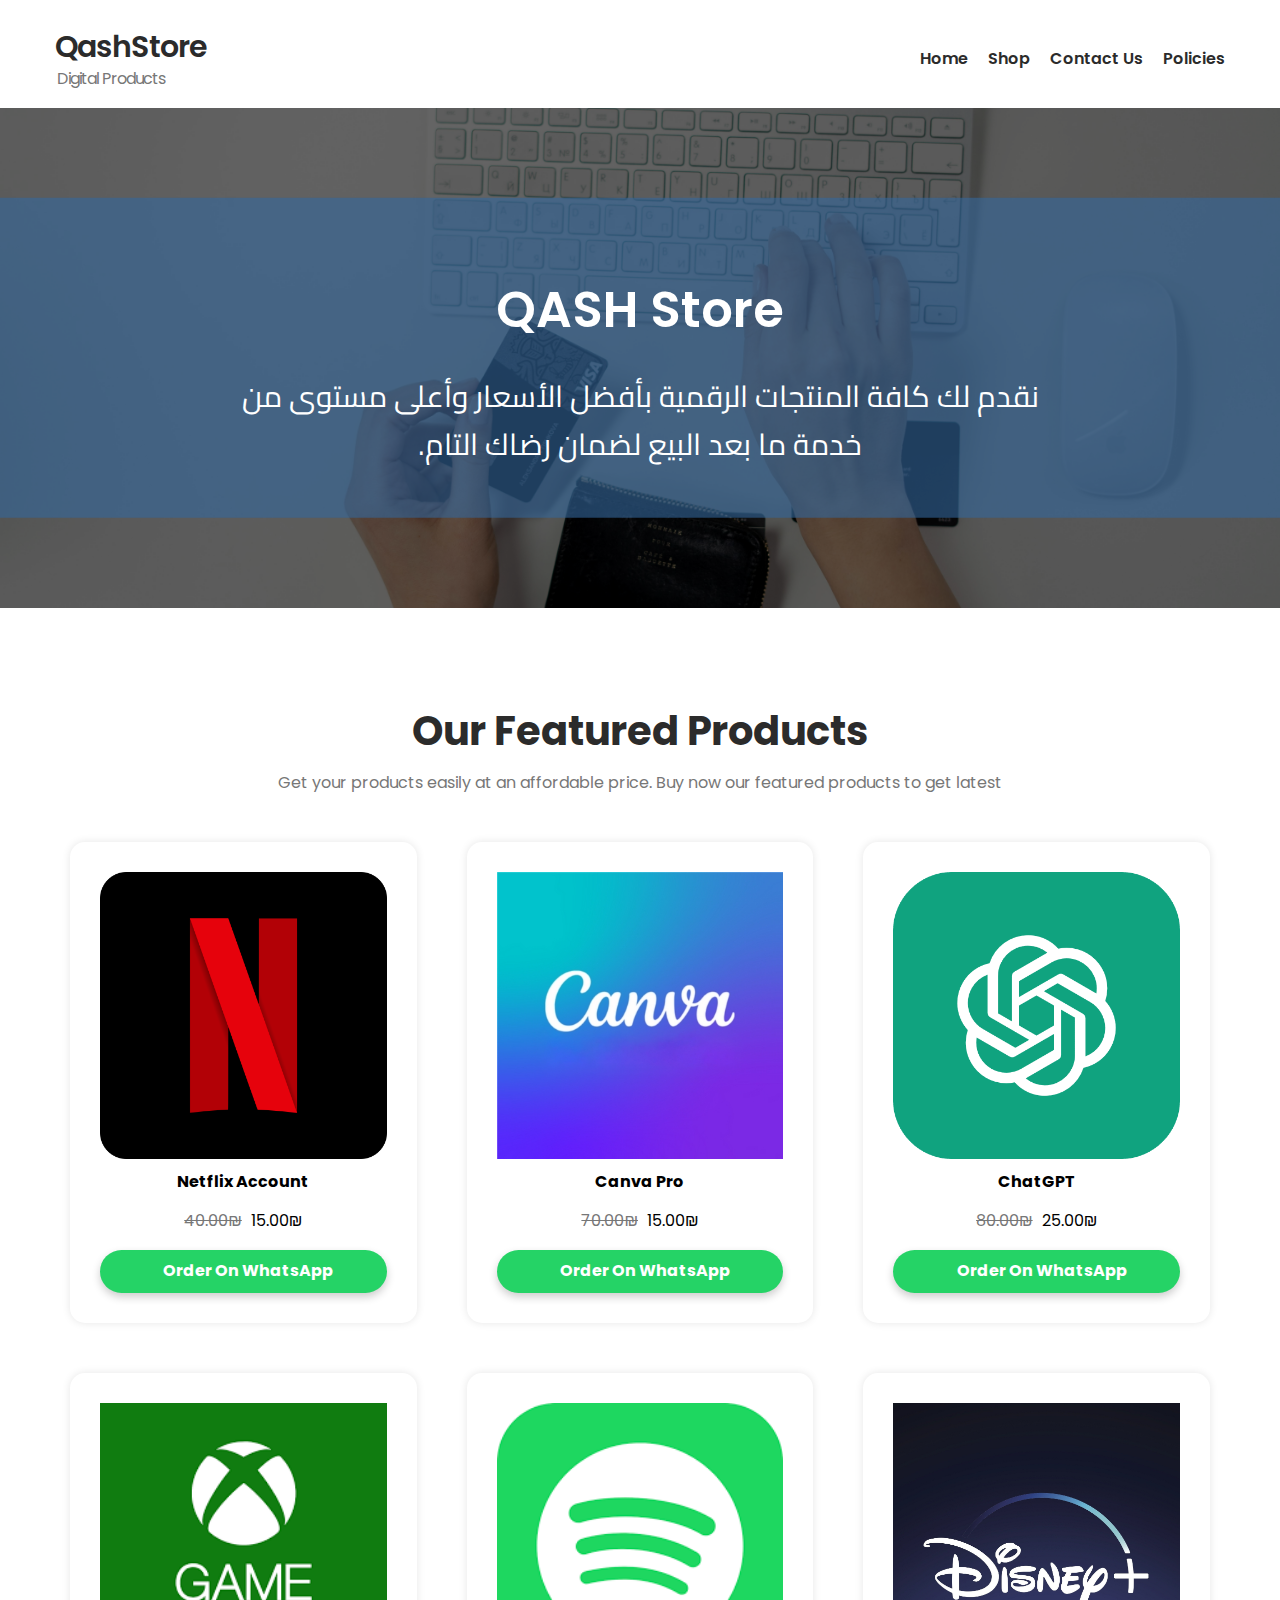
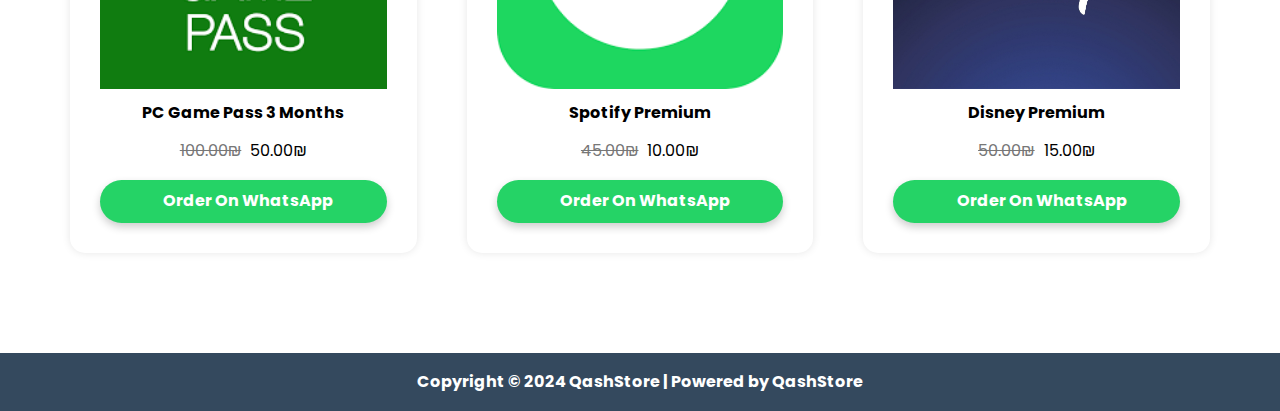
==== index.html @ d701d6b6 "first commit" ====
<!DOCTYPE html>
<html lang="en">
  <head>
    <!-- Meta Tags -->
    <meta charset="UTF-8" />
    <meta name="viewport" content="width=device-width, initial-scale=1.0" />
    <!-- Title Tag -->
    <title>QASH Store</title>
    <!-- Favicon -->
    <link
      rel="shortcut icon"
      href="./assets/QASH Store.png"
      type="image/x-icon"
    />
    <!-- Rendar All Element Normalize -->
    <link rel="stylesheet" href="css/normalize.css" />
    <!-- Main File Css -->
    <link rel="stylesheet" href="./css/style.css" />
    <!-- Google Fonts Library -->
    <link rel="preconnect" href="https://fonts.googleapis.com" />
    <link rel="preconnect" href="https://fonts.gstatic.com" crossorigin />
    <link
      href="https://fonts.googleapis.com/css2?family=Cairo:wght@200..1000&family=Poppins:ital,wght@0,100;0,200;0,300;0,400;0,500;0,600;0,700;0,800;0,900;1,100;1,200;1,300;1,400;1,500;1,600;1,700;1,800;1,900&display=swap"
      rel="stylesheet"
    />
    <!-- Font Awesome Library -->
    <link
      rel="stylesheet"
      href="https://cdnjs.cloudflare.com/ajax/libs/font-awesome/6.6.0/css/all.min.css"
      integrity="sha512-Kc323vGBEqzTmouAECnVceyQqyqdsSiqLQISBL29aUW4U/M7pSPA/gEUZQqv1cwx4OnYxTxve5UMg5GT6L4JJg=="
      crossorigin="anonymous"
      referrerpolicy="no-referrer"
    />
  </head>
  <body>
    <!-- Start Header Section -->
    <header>
      <div class="container">
        <div class="left-side">
          <a href="./index.html">
            <h2>QashStore</h2>
            <p>Digital Products</p>
          </a>
        </div>
        <div class="right-side">
          <nav>
            <i onclick="toggleList()" class="fa-solid fa-bars"></i>
            <ul>
              <li><a href="./index.html">Home</a></li>
              <li><a href="./shop.html">Shop</a></li>
              <li><a href="./contactUs.html">Contact Us</a></li>
              <li><a href="./TermsAndConditions.html">Policies</a></li>
            </ul>
          </nav>

          <!-- Modal -->
          <ul class="modal hidden" id="modal">
            <li><a href="./index.html">Home</a></li>
            <li><a href="./shop.html">Shop</a></li>
            <li><a href="./contactUs.html">Contact Us</a></li>
            <li><a href="./TermsAndConditions.html">Policies</a></li>
          </ul>
          <!-- Modal -->
        </div>
      </div>
    </header>
    <!-- End Header Section -->
    <!-- Start About Section -->
    <div class="about">
      <div class="text">
        <h1>QASH Store</h1>
        <p>
          نقدم لك كافة المنتجات الرقمية بأفضل الأسعار وأعلى مستوى من خدمة ما بعد
          البيع لضمان رضاك التام.
        </p>
      </div>
    </div>
    <!-- End About Section -->
    <!-- Start Product Section -->
    <div class="products">
      <div class="container">
        <div class="main-text">
          <h3>Our Featured Products</h3>
          <p>
            Get your products easily at an affordable price. Buy now our
            featured products to get latest
          </p>
        </div>
        <div class="products-container">
          <div class="product">
            <div class="discount">-62.50%</div>
            <img src="./assets/Netflix_icon.svg.png" alt="Netflix" />
            <div class="text">
              <h4>Netflix Account</h4>
              <p><del>40.00₪</del> 15.00₪</p>
              <a
                href="https://wa.me/972592047210?text=HI%20I%20want%20to%20purchase%0AProduct%20Name:%20Netflix%20for%201%20month%20%22shared%22%0AQuantity:%201%0APrice:%2015%20ILS"
                class="whatsapp-button"
                target="_blank"
              >
                <i class="fab fa-whatsapp"></i>
                <span>Order On WhatsApp</span></a
              >
            </div>
          </div>
          <div class="product">
            <div class="discount">-78.57%</div>
            <img src="./assets/canva.jpg" alt="Canva" />
            <div class="text">
              <h4>Canva Pro</h4>
              <p><del>70.00₪</del> 15.00₪</p>
              <a
                href="https://wa.me/972592047210?text=HI%20I%20want%20to%20purchase%0AProduct%20Name:%20Canva%20for%201%20month%20%0AQuantity:%201%0APrice:%2015%20ILS"
                class="whatsapp-button"
                target="_blank"
              >
                <i class="fab fa-whatsapp"></i>
                <span>Order On WhatsApp</span></a
              >
            </div>
          </div>
          <div class="product">
            <div class="discount">-68.75%</div>
            <img src="./assets/chatgpt.png" alt="ChatGPT" />
            <div class="text">
              <h4>ChatGPT</h4>
              <p><del>80.00₪</del> 25.00₪</p>
              <a
                href="https://wa.me/972592047210?text=HI%20I%20want%20to%20purchase%0AProduct%20Name:%20ChatGPT%20for%201%20month%20%0AQuantity:%201%0APrice:%2025%20ILS"
                class="whatsapp-button"
                target="_blank"
              >
                <i class="fab fa-whatsapp"></i>
                <span>Order On WhatsApp</span></a
              >
            </div>
          </div>
          <div class="product">
            <div class="discount">-50.00%</div>
            <img src="./assets/gamepass.png" alt="ChatGPT" />
            <div class="text">
              <h4>PC Game Pass 3 Months</h4>
              <p><del>100.00₪</del> 50.00₪</p>
              <a
                href="https://wa.me/972592047210?text=HI%20I%20want%20to%20purchase%0AProduct%20Name:%20PC%20Game%20Pass%20for%203%20month%20%0AQuantity:%201%0APrice:%2050%20ILS"
                class="whatsapp-button"
                target="_blank"
              >
                <i class="fab fa-whatsapp"></i>
                <span>Order On WhatsApp</span></a
              >
            </div>
          </div>
          <div class="product">
            <div class="discount">-77.78%</div>
            <img src="./assets/spotify.png" alt="ChatGPT" />
            <div class="text">
              <h4>Spotify Premium</h4>
              <p><del>45.00₪</del> 10.00₪</p>
              <a
                href="https://wa.me/972592047210?text=HI%20I%20want%20to%20purchase%0AProduct%20Name:%20Spotify%20Premium%20for%201%20month%20%0AQuantity:%201%0APrice:%2010%20ILS"
                class="whatsapp-button"
                target="_blank"
              >
                <i class="fab fa-whatsapp"></i>
                <span>Order On WhatsApp</span></a
              >
            </div>
          </div>
          <div class="product">
            <div class="discount">-70.00%</div>
            <img src="./assets/disney.jpeg" alt="ChatGPT" />
            <div class="text">
              <h4>Disney Premium</h4>
              <p><del>50.00₪</del> 15.00₪</p>
              <a
                href="https://wa.me/972592047210?text=HI%20I%20want%20to%20purchase%0AProduct%20Name:%20Disney%20Premium%20for%201%20month%20%0AQuantity:%201%0APrice:%2015%20ILS"
                class="whatsapp-button"
                target="_blank"
              >
                <i class="fab fa-whatsapp"></i>
                <span>Order On WhatsApp</span></a
              >
            </div>
          </div>
        </div>
      </div>
    </div>
    <!-- End Product Section -->
    <!-- Start Footer Section -->
    <div class="footer">
      <p>Copyright © 2024 QashStore | Powered by QashStore</p>
    </div>
    <!-- End Footer Section -->
    <!-- Connect Js File -->
    <script src="script.js"></script>
    <!-- Connect Js File -->
  </body>
</html>
---- css/style.css ----
/* Global Variable */
:root {
  --text-color: #2b2b2b;
  --hover-color: #33689d;
  --footer-color: #34495e;
}
/* Global Variable */

/* Global Rule */
* {
  box-sizing: border-box;
  margin: 0;
  padding: 0;
}

body {
  font-family: "Poppins", sans-serif;
}

.container {
  padding: 0 15px;
  margin: 0 auto;
}

/* Small Screen */
@media (min-width: 768px) {
  .container {
    width: 750px;
  }
}

/* Medium Screen */
@media (min-width: 992px) {
  .container {
    width: 970px;
  }
}

/* Large Screen */
@media (min-width: 1200px) {
  .container {
    width: 1170px;
  }
}

.border {
  border: 2px solid red;
}

.main-text {
  text-align: center;
  color: var(--text-color);
  padding-bottom: 50px;
}

.main-text h3 {
  font-size: 40px;
  margin-bottom: 20px;
}

.main-text p {
  color: #777;
}

@media (max-width: 767px) {
  .main-text {
    padding: 50px 0;
  }

  .main-text h3 {
    font-size: 25px;
  }

  .main-text p {
    font-size: 14px;
    line-height: 1.6;
  }
}
/* Global Rule */

/* Start Header */
header .container {
  display: flex;
  align-items: center;
  justify-content: space-between;
  padding: 30px 0 20px;
  position: relative;
}

@media (max-width: 767px) {
  header .container {
    padding: 20px 10px;
  }
}

header .container .left-side {
  cursor: pointer;
}

header .container .left-side a {
  text-decoration: none;
}

header .container .left-side h2 {
  font-size: 30px;
  font-weight: 600;
  letter-spacing: -1px;
  color: var(--text-color);
}

header .container .left-side p {
  color: #777;
  letter-spacing: -1px;
  padding-left: 2px;
  margin-top: 5px;
}

.hidden {
  display: none;
}

header .container .right-side nav i {
  font-size: 25px;
  display: none;
}

header .container .right-side nav ul {
  list-style: none;
  display: flex;
  gap: 20px;
}

header .container .right-side nav ul li a {
  text-decoration: none;
  color: var(--text-color);
  font-weight: 600;
  transition: 0.3s;
}

header .container .right-side nav ul li a:hover {
  color: var(--hover-color);
}

@media (max-width: 767px) {
  header .container .right-side nav i {
    display: block;
  }

  header .container .right-side nav ul {
    display: none;
  }

  header .container .right-side ul.modal {
    list-style: none;
    position: absolute;
    right: 0;
    z-index: 1;
    background-color: #f6f6f6;
    min-width: 200px;
    top: calc(100% - 20px);
  }

  header .container .right-side ul.modal::before {
    position: absolute;
    content: "";
    border-width: 10px;
    border-style: solid;
    border-color: transparent transparent #f6f6f6 transparent;
    right: 10px;
    top: -19px;
  }

  header .container .right-side ul.modal li {
    padding: 10px 0 15px 10px;
    border-bottom: 2px solid rgba(0, 0, 0, 0.3);
  }

  header .container .right-side ul.modal li:last-child {
    border-bottom: none;
  }

  header .container .right-side ul.modal li a {
    text-decoration: none;
    transition: 0.3s;
    color: var(--text-color);
    font-weight: 600;
  }
}

@media (min-width: 768px) {
  .modal {
    display: none;
  }
}
/* End Header */

/* Start About */
.about {
  /* margin: 10px 0 0; */
  width: 100%;
  height: 500px;
  background-image: url(../assets/pexels-cottonbro-3944405.jpg);
  background-size: cover;
  background-position: center;
  position: relative;
}

.about::before {
  content: "";
  position: absolute;
  top: 0;
  left: 0;
  width: 100%;
  height: 100%;
  background-color: rgba(0, 0, 0, 0.6);
}

.about .text {
  color: white;
  padding: 50px;
  position: relative;
  text-align: center;
  left: 50%;
  top: 50%;
  transform: translate(-50%, -50%);
}

.about .text::before {
  content: "";
  position: absolute;
  width: 100%;
  height: 100%;
  top: 0;
  left: 0;
  background-color: var(--hover-color);
  opacity: 0.6;
  z-index: -1;
}

.about .text h1 {
  font-weight: 600;
  font-size: 50px;
}

.about .text p {
  direction: rtl;
  font-size: 30px;
  font-family: "Cairo", sans-serif;
  max-width: 800px;
  margin: 0 auto;
  line-height: 1.6;
}

@media (max-width: 767px) {
  .about .text h1 {
    font-size: 35px;
  }
  .about .text p {
    font-size: 18px;
  }
}
/* End About */

/* Start Products */
.products {
  padding: 100px 0;
}

@media (max-width: 767px) {
  .products {
    padding: 0 0 50px;
  }
}

.products .container .products-container {
  display: grid;
  grid-template-columns: repeat(auto-fill, minmax(300px, 1fr));
  gap: 50px;
}

.products .container .products-container .product {
  text-align: center;
  cursor: pointer;
  border-radius: 15px;
  box-shadow: 0 0 8px rgba(0, 0, 0, 0.1);
  transition: transform 0.3s, box-shadow 0.3s;
  overflow: hidden;
  padding: 30px;
  position: relative;
}

.products .container .products-container .product .discount {
  position: absolute;
  top: -100%;
  left: 0;
  transition: 0.3s;
}

.products .container .products-container .product:hover .discount {
  color: white;
  background-color: var(--hover-color);
  text-align: center;
  font-weight: normal;
  font-size: 12px;
  padding: 5px 8px;
  top: 0;
}

@media (max-width: 767px) {
  .products .container .products-container .product .discount {
    color: white;
    background-color: var(--hover-color);
    text-align: center;
    font-weight: normal;
    font-size: 12px;
    padding: 5px 8px;
    top: 0;
  }
}

.products .container .products-container .product img {
  width: 100%;
}

.products .container .products-container .product .text {
  margin-top: 10px;
  display: flex;
  flex-direction: column;
  gap: 20px;
}

.products .container .products-container .product .text h4 {
  cursor: pointer;
  transition: 0.3s;
}

.products .container .products-container .product .text h4:hover {
  color: var(--hover-color);
}

.products .container .products-container .product .text p del {
  color: #777;
  margin-right: 5px;
}

.whatsapp-button {
  display: inline-flex;
  align-items: center;
  justify-content: center;
  background-color: #25d366;
  color: white;
  padding: 12px 20px;
  border-radius: 30px;
  text-decoration: none;
  font-size: 16px;
  font-weight: bold;
  box-shadow: 0 4px 8px rgba(0, 0, 0, 0.2);
  transition: background-color 0.3s, transform 0.3s;
}

.whatsapp-button:hover {
  background-color: #20b358;
  transform: translateY(-2px);
}

.whatsapp-button .fa-whatsapp {
  font-size: 24px;
  margin-right: 10px;
}
/* End Products */

/* Start Footer */
.footer {
  padding: 20px 10px;
  text-align: center;
  background-color: var(--footer-color);
  color: white;
  font-weight: bold;
}

@media (max-width: 767px) {
  .footer {
    font-size: 12px;
  }
}
/* End Footer */

/* Start Terms & Conditions */
.TermsAndConditions .container {
  padding: 50px 15px;
  border-top: 1px solid rgba(0, 0, 0, 0.2);
}

.TermsAndConditions .container h2 {
  font-size: 30px;
  margin-bottom: 20px;
  color: var(--text-color);
}

.TermsAndConditions .container p {
  line-height: 1.6;
  color: #777;
  padding-bottom: 50px;
}
/* End Terms & Conditions */
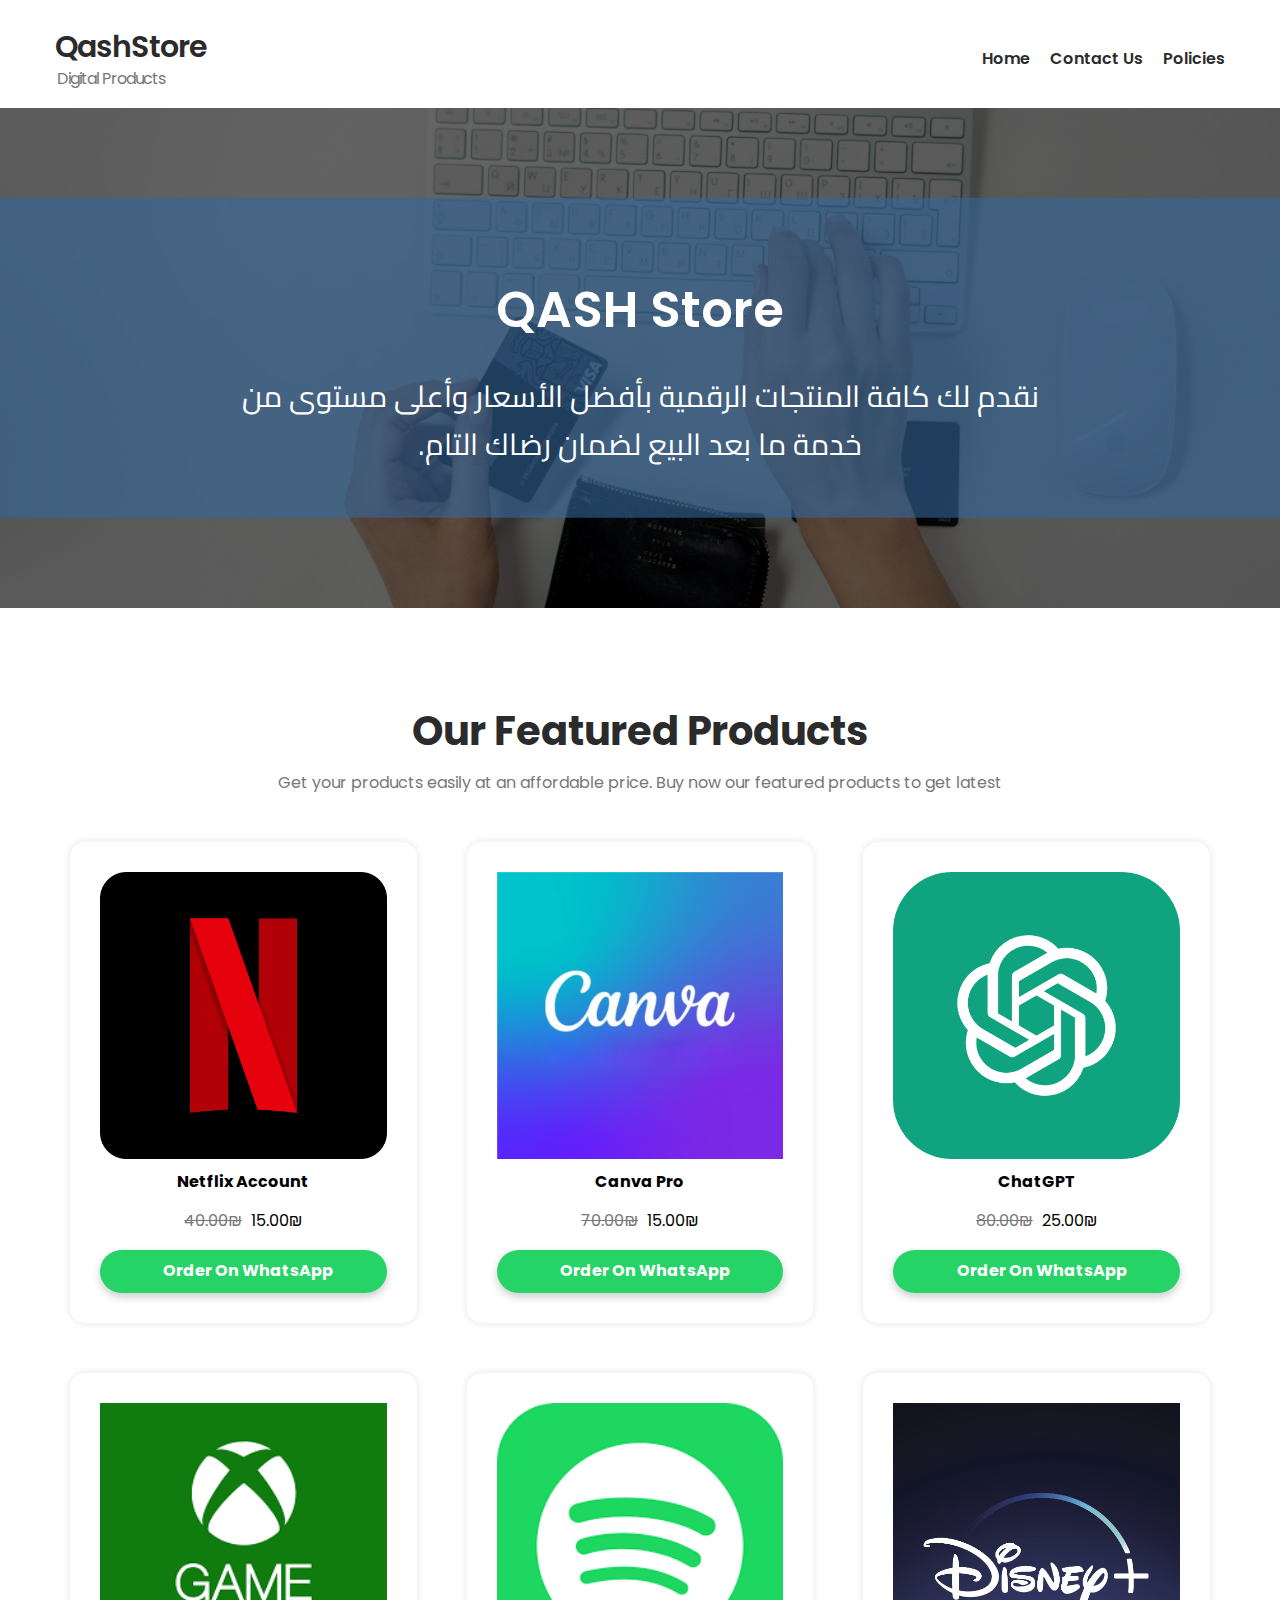
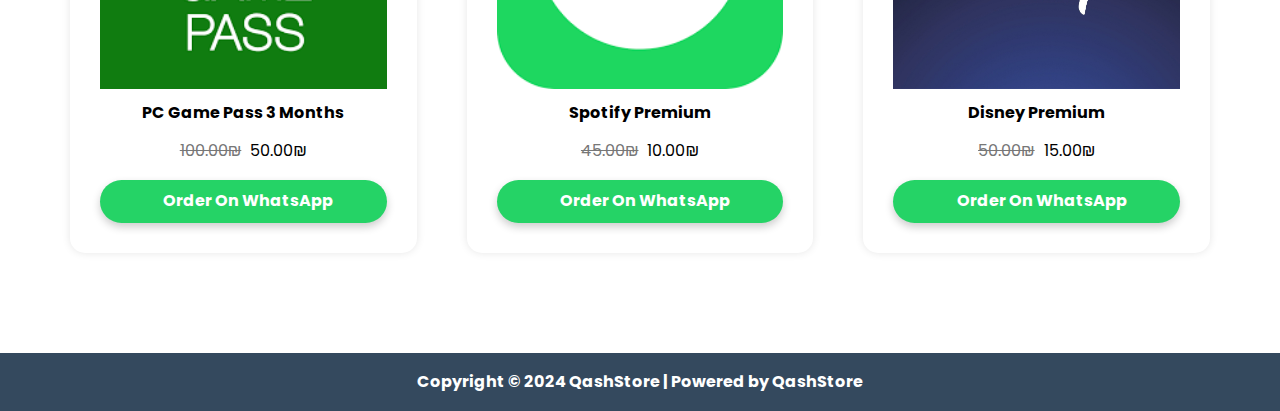
==== commit b44a6099: "edit font family in Terms and Conditions and remove Shop list from ul" ====
--- a/index.html
+++ b/index.html
@@ -47,7 +47,6 @@
             <i onclick="toggleList()" class="fa-solid fa-bars"></i>
             <ul>
               <li><a href="./index.html">Home</a></li>
-              <li><a href="./shop.html">Shop</a></li>
               <li><a href="./contactUs.html">Contact Us</a></li>
               <li><a href="./TermsAndConditions.html">Policies</a></li>
             </ul>
--- a/css/style.css
+++ b/css/style.css
@@ -389,6 +389,7 @@
 .TermsAndConditions .container {
   padding: 50px 15px;
   border-top: 1px solid rgba(0, 0, 0, 0.2);
+  font-family: "Cairo", sans-serif;
 }
 
 .TermsAndConditions .container h2 {
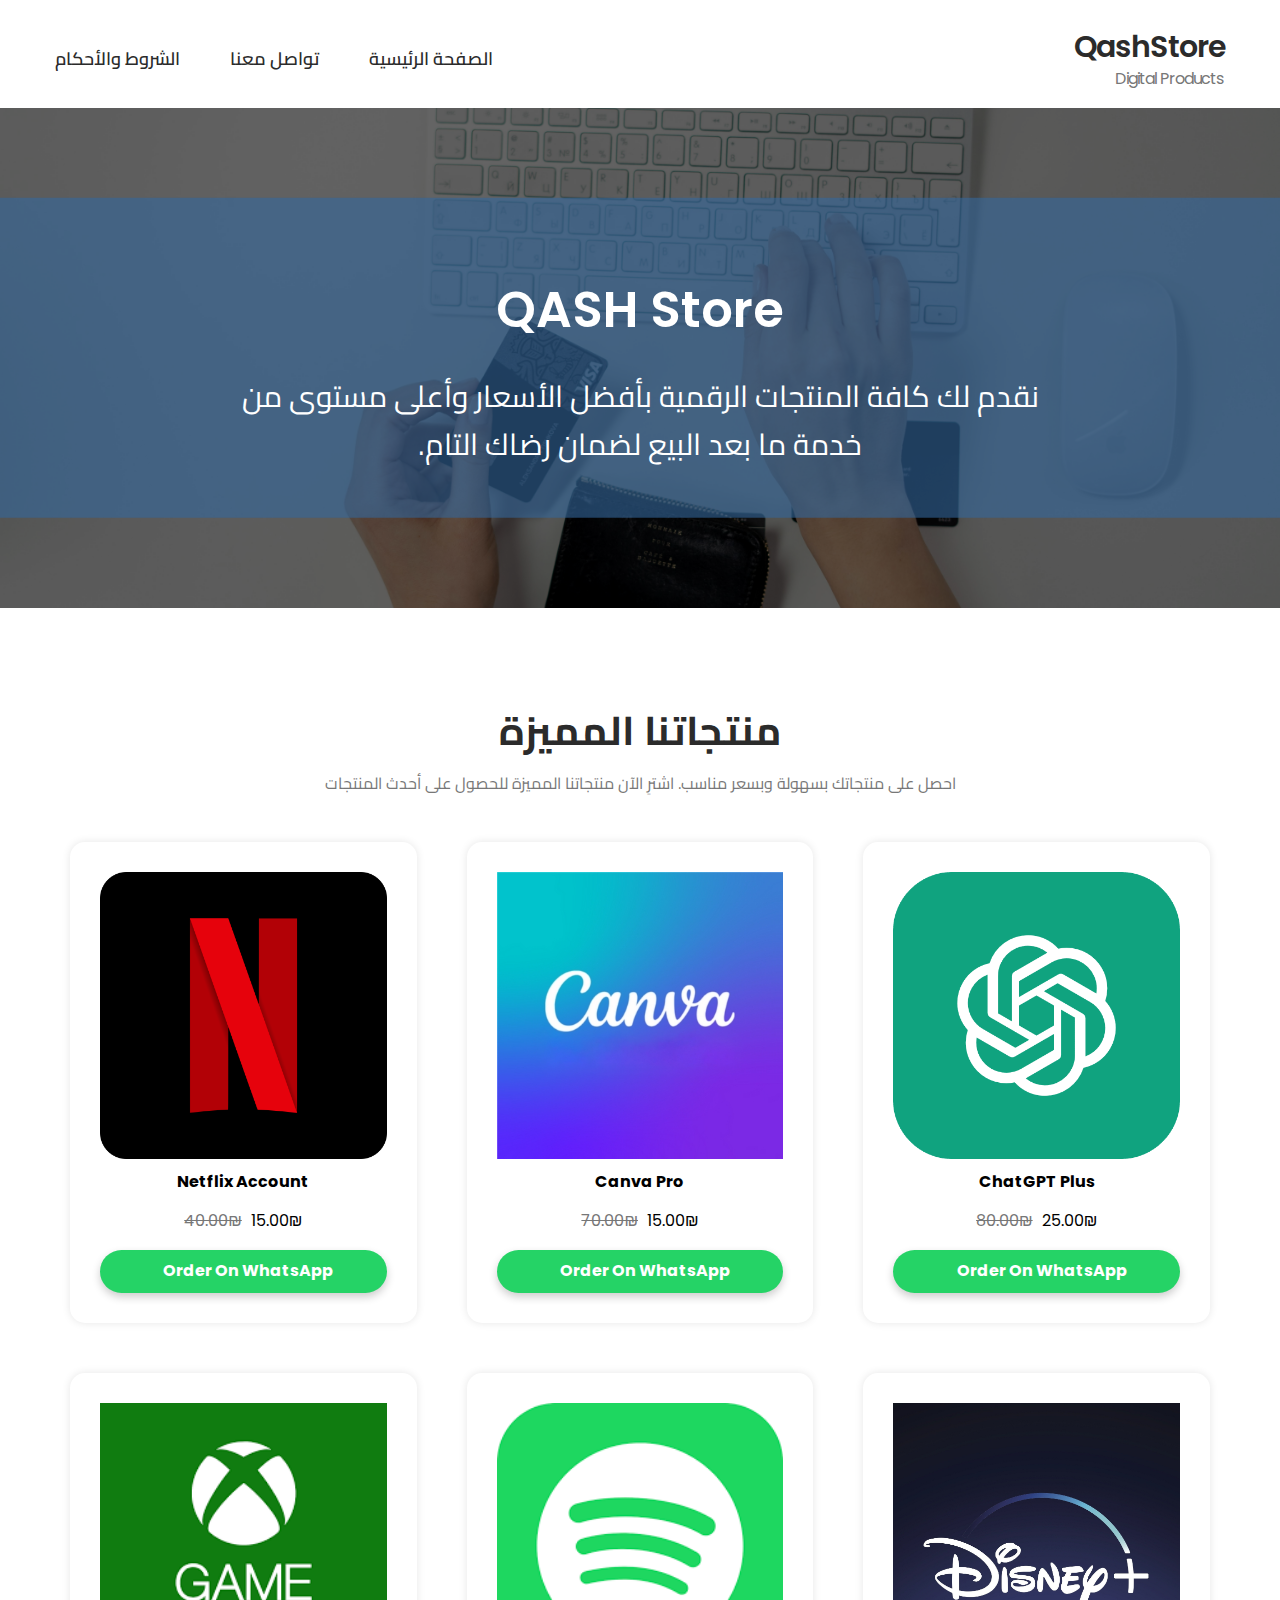
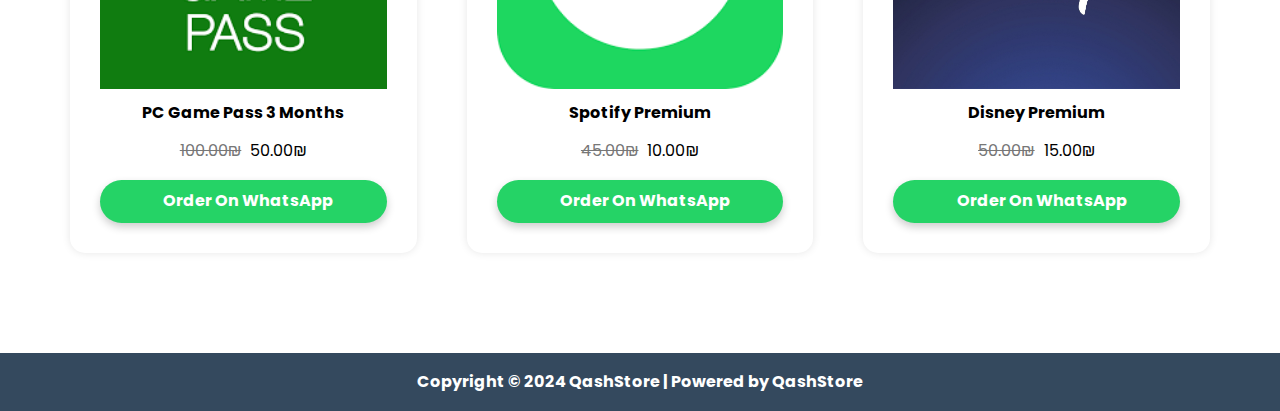
==== commit 5872f86b: "convert language to arabic (rtl)" ====
--- a/index.html
+++ b/index.html
@@ -8,10 +8,30 @@
     <title>QASH Store</title>
     <!-- Favicon -->
     <link
-      rel="shortcut icon"
-      href="./assets/QASH Store.png"
-      type="image/x-icon"
-    />
+      rel="apple-touch-icon"
+      sizes="180x180"
+      href="./assets/apple-touch-icon.png"
+    />
+    <link
+      rel="icon"
+      type="image/png"
+      sizes="32x32"
+      href="./assets/favicon-32x32.png"
+    />
+    <link
+      rel="icon"
+      type="image/png"
+      sizes="16x16"
+      href="./assets/favicon-16x16.png"
+    />
+    <link rel="manifest" href="./assets/site.webmanifest" />
+    <link
+      rel="mask-icon"
+      href="./assets/safari-pinned-tab.svg"
+      color="#5bbad5"
+    />
+    <meta name="msapplication-TileColor" content="#da532c" />
+    <meta name="theme-color" content="#ffffff" />
     <!-- Rendar All Element Normalize -->
     <link rel="stylesheet" href="css/normalize.css" />
     <!-- Main File Css -->
@@ -34,7 +54,7 @@
   </head>
   <body>
     <!-- Start Header Section -->
-    <header>
+    <header dir="rtl">
       <div class="container">
         <div class="left-side">
           <a href="./index.html">
@@ -46,18 +66,21 @@
           <nav>
             <i onclick="toggleList()" class="fa-solid fa-bars"></i>
             <ul>
-              <li><a href="./index.html">Home</a></li>
-              <li><a href="./contactUs.html">Contact Us</a></li>
-              <li><a href="./TermsAndConditions.html">Policies</a></li>
+              <li><a href="./index.html">الصفحة الرئيسية</a></li>
+              <li><a href="./contactUs.html">تواصل معنا</a></li>
+              <li>
+                <a href="./TermsAndConditions.html">الشروط والأحكام</a>
+              </li>
             </ul>
           </nav>
 
           <!-- Modal -->
           <ul class="modal hidden" id="modal">
-            <li><a href="./index.html">Home</a></li>
-            <li><a href="./shop.html">Shop</a></li>
-            <li><a href="./contactUs.html">Contact Us</a></li>
-            <li><a href="./TermsAndConditions.html">Policies</a></li>
+            <li><a href="./index.html">الصفحة الرئيسية</a></li>
+            <li><a href="./contactUs.html">تواصل معنا</a></li>
+            <li>
+              <a href="./TermsAndConditions.html">الشروط والأحكام</a>
+            </li>
           </ul>
           <!-- Modal -->
         </div>
@@ -79,10 +102,10 @@
     <div class="products">
       <div class="container">
         <div class="main-text">
-          <h3>Our Featured Products</h3>
-          <p>
-            Get your products easily at an affordable price. Buy now our
-            featured products to get latest
+          <h3 dir="rtl">منتجاتنا المميزة</h3>
+          <p dir="rtl">
+            احصل على منتجاتك بسهولة وبسعر مناسب. اشترِ الآن منتجاتنا المميزة
+            للحصول على أحدث المنتجات
           </p>
         </div>
         <div class="products-container">
@@ -122,7 +145,7 @@
             <div class="discount">-68.75%</div>
             <img src="./assets/chatgpt.png" alt="ChatGPT" />
             <div class="text">
-              <h4>ChatGPT</h4>
+              <h4>ChatGPT Plus</h4>
               <p><del>80.00₪</del> 25.00₪</p>
               <a
                 href="https://wa.me/972592047210?text=HI%20I%20want%20to%20purchase%0AProduct%20Name:%20ChatGPT%20for%201%20month%20%0AQuantity:%201%0APrice:%2025%20ILS"
--- a/css/style.css
+++ b/css/style.css
@@ -51,6 +51,7 @@
   text-align: center;
   color: var(--text-color);
   padding-bottom: 50px;
+  font-family: "Cairo", sans-serif;
 }
 
 .main-text h3 {
@@ -111,7 +112,7 @@
 header .container .left-side p {
   color: #777;
   letter-spacing: -1px;
-  padding-left: 2px;
+  padding-right: 2px;
   margin-top: 5px;
 }
 
@@ -130,9 +131,15 @@
   gap: 20px;
 }
 
+header .container .right-side nav ul li {
+  padding-right: 30px;
+}
+
 header .container .right-side nav ul li a {
+  font-family: "Cairo", sans-serif;
   text-decoration: none;
   color: var(--text-color);
+  font-size: 18px;
   font-weight: 600;
   transition: 0.3s;
 }
@@ -153,7 +160,7 @@
   header .container .right-side ul.modal {
     list-style: none;
     position: absolute;
-    right: 0;
+    left: 0;
     z-index: 1;
     background-color: #f6f6f6;
     min-width: 200px;
@@ -166,12 +173,12 @@
     border-width: 10px;
     border-style: solid;
     border-color: transparent transparent #f6f6f6 transparent;
-    right: 10px;
+    left: 10px;
     top: -19px;
   }
 
   header .container .right-side ul.modal li {
-    padding: 10px 0 15px 10px;
+    padding: 20px 10px 25px 0;
     border-bottom: 2px solid rgba(0, 0, 0, 0.3);
   }
 
@@ -180,6 +187,8 @@
   }
 
   header .container .right-side ul.modal li a {
+    display: block;
+    font-family: "Cairo", sans-serif;
     text-decoration: none;
     transition: 0.3s;
     color: var(--text-color);
@@ -196,7 +205,6 @@
 
 /* Start About */
 .about {
-  /* margin: 10px 0 0; */
   width: 100%;
   height: 500px;
   background-image: url(../assets/pexels-cottonbro-3944405.jpg);
@@ -291,7 +299,7 @@
 
 .products .container .products-container .product .discount {
   position: absolute;
-  top: -100%;
+  top: -6%;
   left: 0;
   transition: 0.3s;
 }
@@ -404,3 +412,63 @@
   padding-bottom: 50px;
 }
 /* End Terms & Conditions */
+
+/* Start Contact Us */
+main .container {
+  padding: 50px 0;
+  display: flex;
+  justify-content: center;
+  align-items: center;
+  height: 100%;
+  border-top: 1px solid rgba(0, 0, 0, 0.2);
+}
+
+main .container .contact-card {
+  background-color: #ffffff;
+  border-radius: 8px;
+  box-shadow: 0 0px 8px rgba(0, 0, 0, 0.1);
+  width: 700px;
+  text-align: center;
+  padding: 50px;
+}
+
+main .container .contact-card .card-header h2 {
+  margin: 0;
+  font-size: 24px;
+  color: #333;
+  font-family: "Cairo", sans-serif;
+}
+
+main .container .contact-card .card-body p {
+  color: #666;
+  font-size: 16px;
+  margin: 15px 0;
+  line-height: 1.6;
+  font-family: "Cairo", sans-serif;
+}
+
+main .container .contact-card .card-body img {
+  max-width: 100%;
+}
+
+main .container .contact-card .card-body .whatsapp-button {
+  display: inline-block;
+  background-color: #25d366;
+  color: #fff;
+  padding: 10px 20px;
+  border-radius: 4px;
+  text-decoration: none;
+  font-size: 16px;
+  margin-top: 10px;
+  transition: background-color 0.3s ease;
+}
+
+main .container .contact-card .card-body .whatsapp-button:hover {
+  background-color: #1ebe56;
+}
+
+main .container .contact-card .card-body .whatsapp-button i {
+  vertical-align: middle;
+  margin-right: 10px;
+}
+/* End Contact Us */
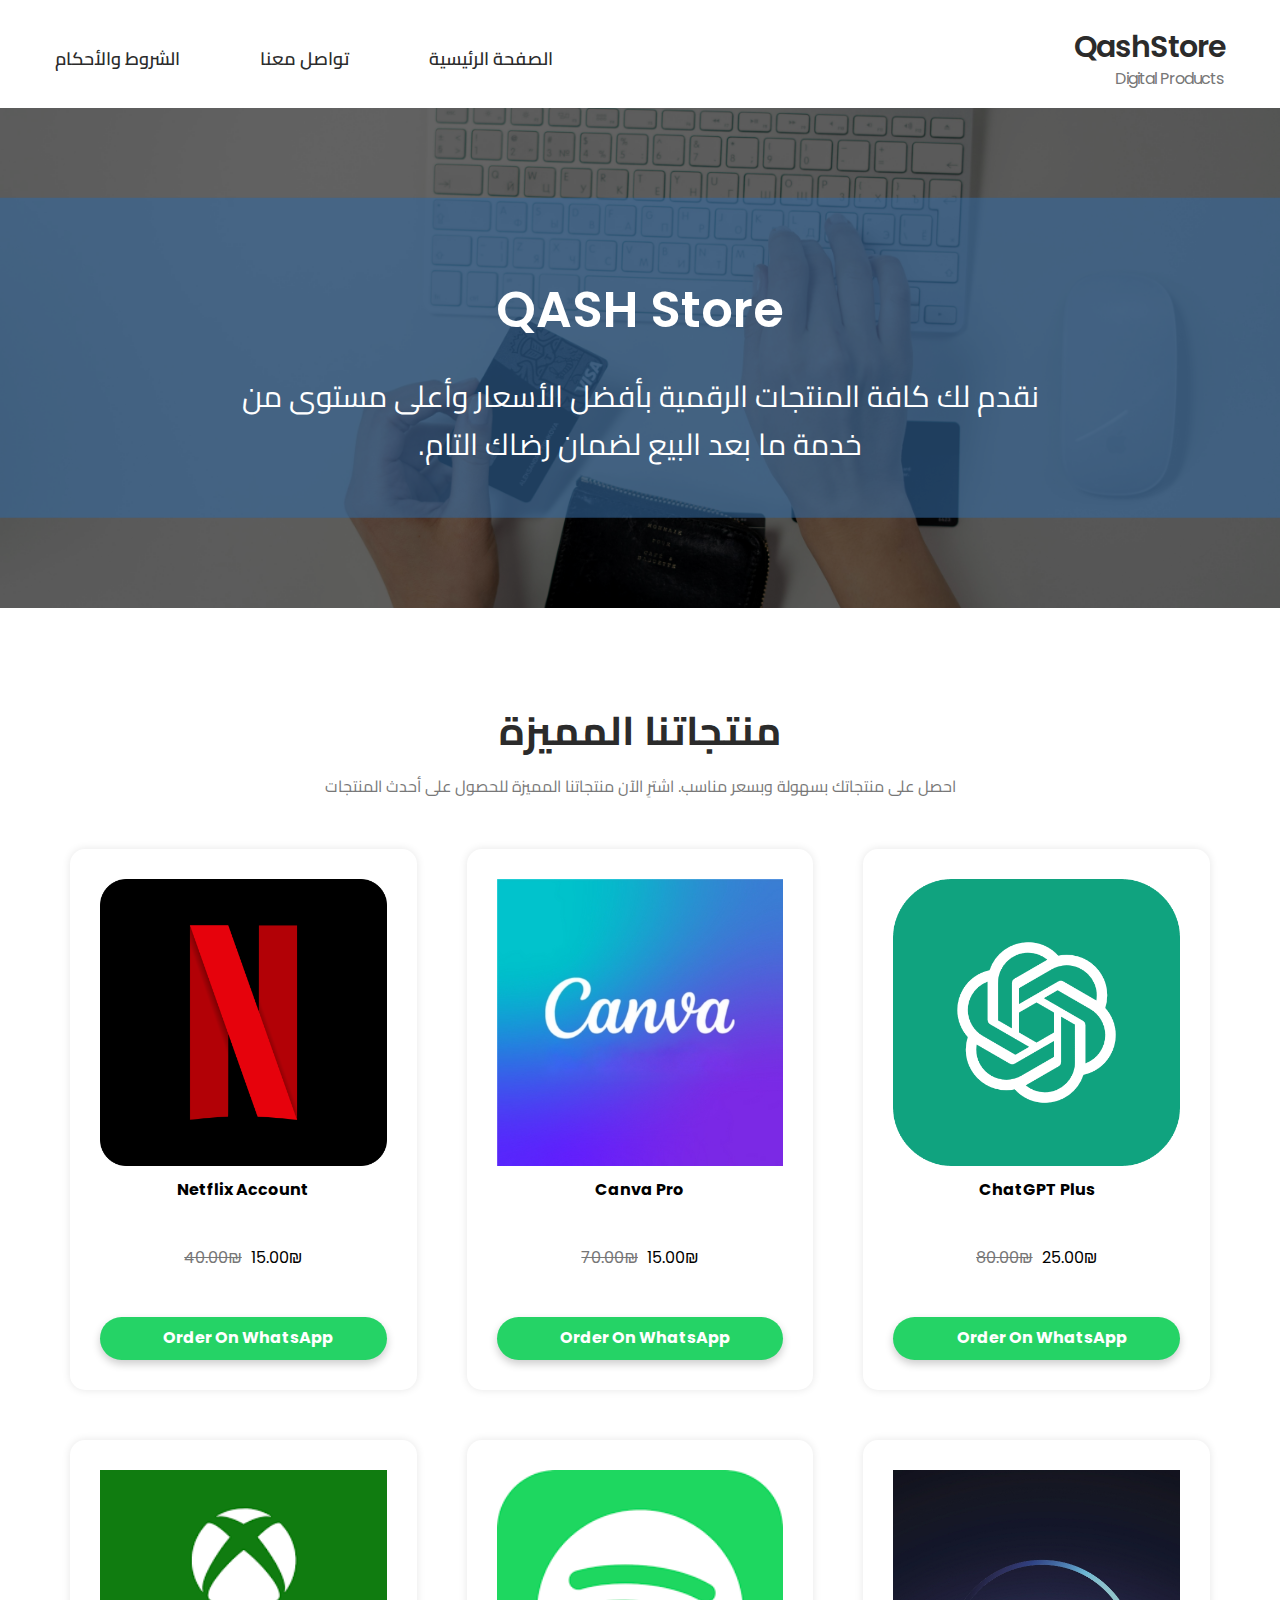
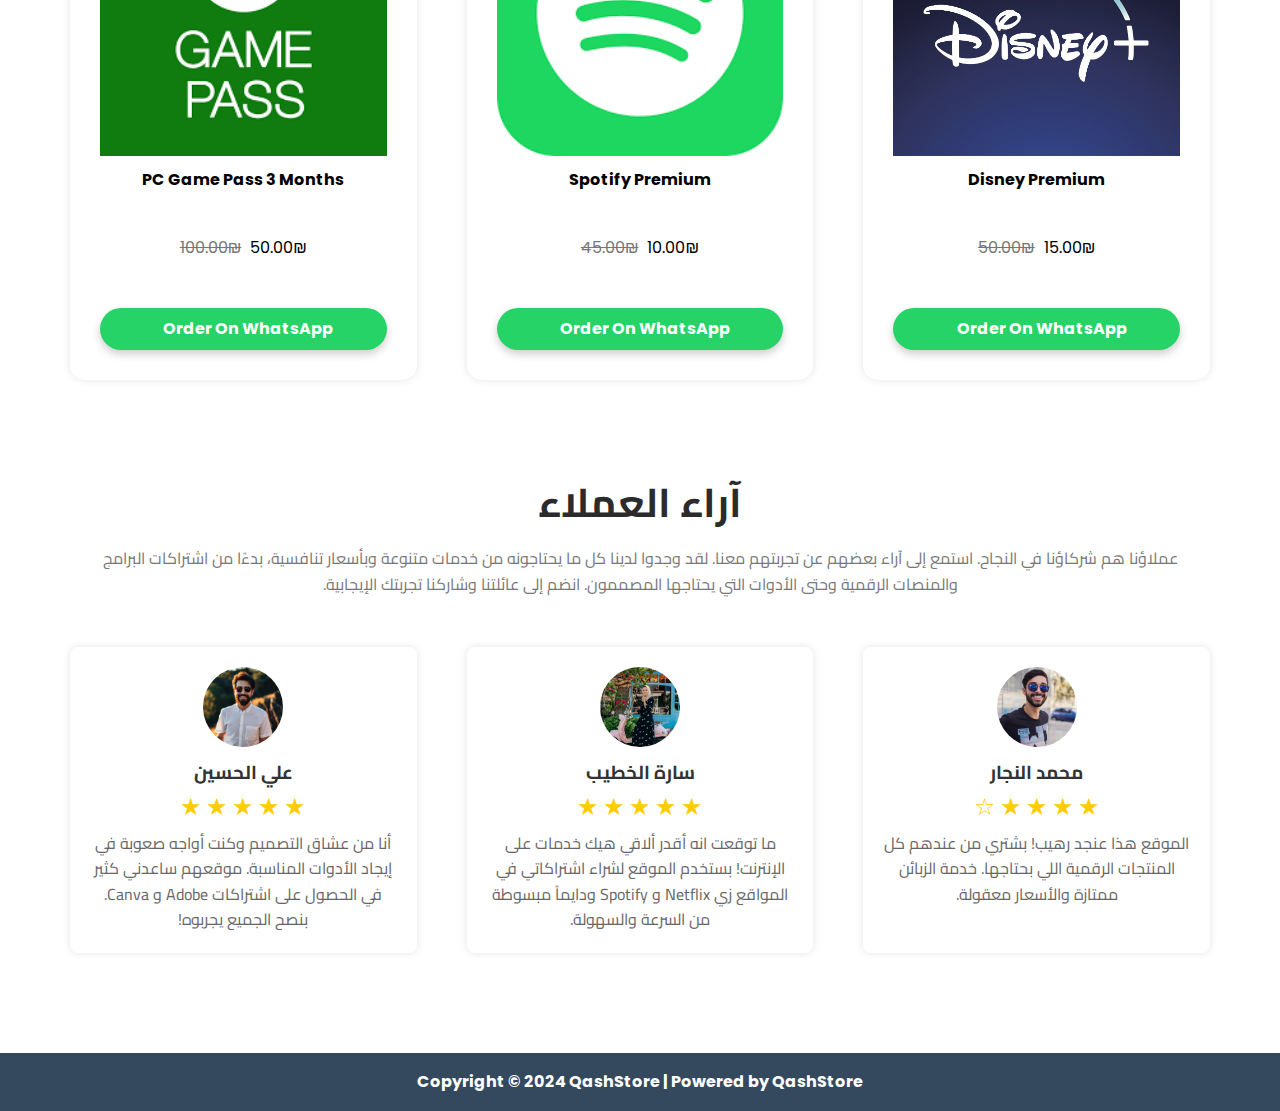
==== commit 069aaccf: "add customer-reviews section" ====
--- a/index.html
+++ b/index.html
@@ -209,6 +209,61 @@
       </div>
     </div>
     <!-- End Product Section -->
+    <!-- Start Customer Reviews Section -->
+    <div class="customer-reviews" dir="rtl">
+      <div class="container">
+        <div class="main-text">
+          <h3 dir="rtl">آراء العملاء</h3>
+          <p dir="rtl">
+            عملاؤنا هم شركاؤنا في النجاح. استمع إلى آراء بعضهم عن تجربتهم معنا.
+            لقد وجدوا لدينا كل ما يحتاجونه من خدمات متنوعة وبأسعار تنافسية،
+            بدءًا من اشتراكات البرامج والمنصات الرقمية وحتى الأدوات التي يحتاجها
+            المصممون. انضم إلى عائلتنا وشاركنا تجربتك الإيجابية.
+          </p>
+        </div>
+        <div class="card-container">
+          <div class="card">
+            <img src="./assets/mohammed.jpg" alt="محمد النجار" />
+            <h3>محمد النجار</h3>
+            <div class="stars">
+              <span>★</span><span>★</span><span>★</span><span>★</span
+              ><span>☆</span>
+            </div>
+            <p>
+              الموقع هذا عنجد رهيب! بشتري من عندهم كل المنتجات الرقمية اللي
+              بحتاجها. خدمة الزبائن ممتازة والأسعار معقولة.
+            </p>
+          </div>
+          <div class="card">
+            <img src="./assets/sara.jpg" alt="سارة الخطيب" />
+            <h3>سارة الخطيب</h3>
+            <div class="stars">
+              <span>★</span><span>★</span><span>★</span><span>★</span
+              ><span>★</span>
+            </div>
+            <p>
+              ما توقعت انه أقدر ألاقي هيك خدمات على الإنترنت! بستخدم الموقع
+              لشراء اشتراكاتي في المواقع زي Netflix و Spotify ودايماً مبسوطة من
+              السرعة والسهولة.
+            </p>
+          </div>
+          <div class="card">
+            <img src="./assets/ali.jpg" alt="علي الحسين" />
+            <h3>علي الحسين</h3>
+            <div class="stars">
+              <span>★</span><span>★</span><span>★</span><span>★</span
+              ><span>★</span>
+            </div>
+            <p>
+              أنا من عشاق التصميم وكنت أواجه صعوبة في إيجاد الأدوات المناسبة.
+              موقعهم ساعدني كثير في الحصول على اشتراكات Adobe و Canva. بنصح
+              الجميع يجربوه!
+            </p>
+          </div>
+        </div>
+      </div>
+    </div>
+    <!-- End Customer Reviews Section -->
     <!-- Start Footer Section -->
     <div class="footer">
       <p>Copyright © 2024 QashStore | Powered by QashStore</p>
--- a/css/style.css
+++ b/css/style.css
@@ -43,8 +43,8 @@
   }
 }
 
-.border {
-  border: 2px solid red;
+.hidden {
+  display: none;
 }
 
 .main-text {
@@ -61,6 +61,7 @@
 
 .main-text p {
   color: #777;
+  line-height: 1.6;
 }
 
 @media (max-width: 767px) {
@@ -116,10 +117,6 @@
   margin-top: 5px;
 }
 
-.hidden {
-  display: none;
-}
-
 header .container .right-side nav i {
   font-size: 25px;
   display: none;
@@ -128,7 +125,7 @@
 header .container .right-side nav ul {
   list-style: none;
   display: flex;
-  gap: 20px;
+  gap: 50px;
 }
 
 header .container .right-side nav ul li {
@@ -334,7 +331,7 @@
   margin-top: 10px;
   display: flex;
   flex-direction: column;
-  gap: 20px;
+  gap: 50px;
 }
 
 .products .container .products-container .product .text h4 {
@@ -377,6 +374,59 @@
 }
 /* End Products */
 
+/* Start Customer Reviews */
+.customer-reviews {
+  padding: 0 0 100px;
+}
+
+.card-container {
+  display: grid;
+  grid-template-columns: repeat(auto-fill, minmax(300px, 1fr));
+  gap: 50px;
+}
+
+.card {
+  background-color: #fff;
+  border-radius: 8px;
+  box-shadow: 0 0 8px rgba(0, 0, 0, 0.1);
+  padding: 20px;
+  text-align: center;
+}
+
+.card img {
+  width: 80px;
+  height: 80px;
+  border-radius: 50%;
+  object-fit: cover;
+  margin-bottom: 10px;
+}
+
+.card h3 {
+  margin-top: 0;
+  color: #333;
+  font-family: "Cairo", sans-serif;
+  margin-bottom: 10px;
+}
+
+.card p {
+  color: #666;
+  font-family: "Cairo", sans-serif;
+  line-height: 1.6;
+}
+
+.stars {
+  display: flex;
+  justify-content: center;
+  margin-bottom: 10px;
+}
+
+.stars span {
+  font-size: 24px;
+  color: #ffcc00;
+  margin: 0 2px;
+}
+/* End Customer Reviews */
+
 /* Start Footer */
 .footer {
   padding: 20px 10px;
